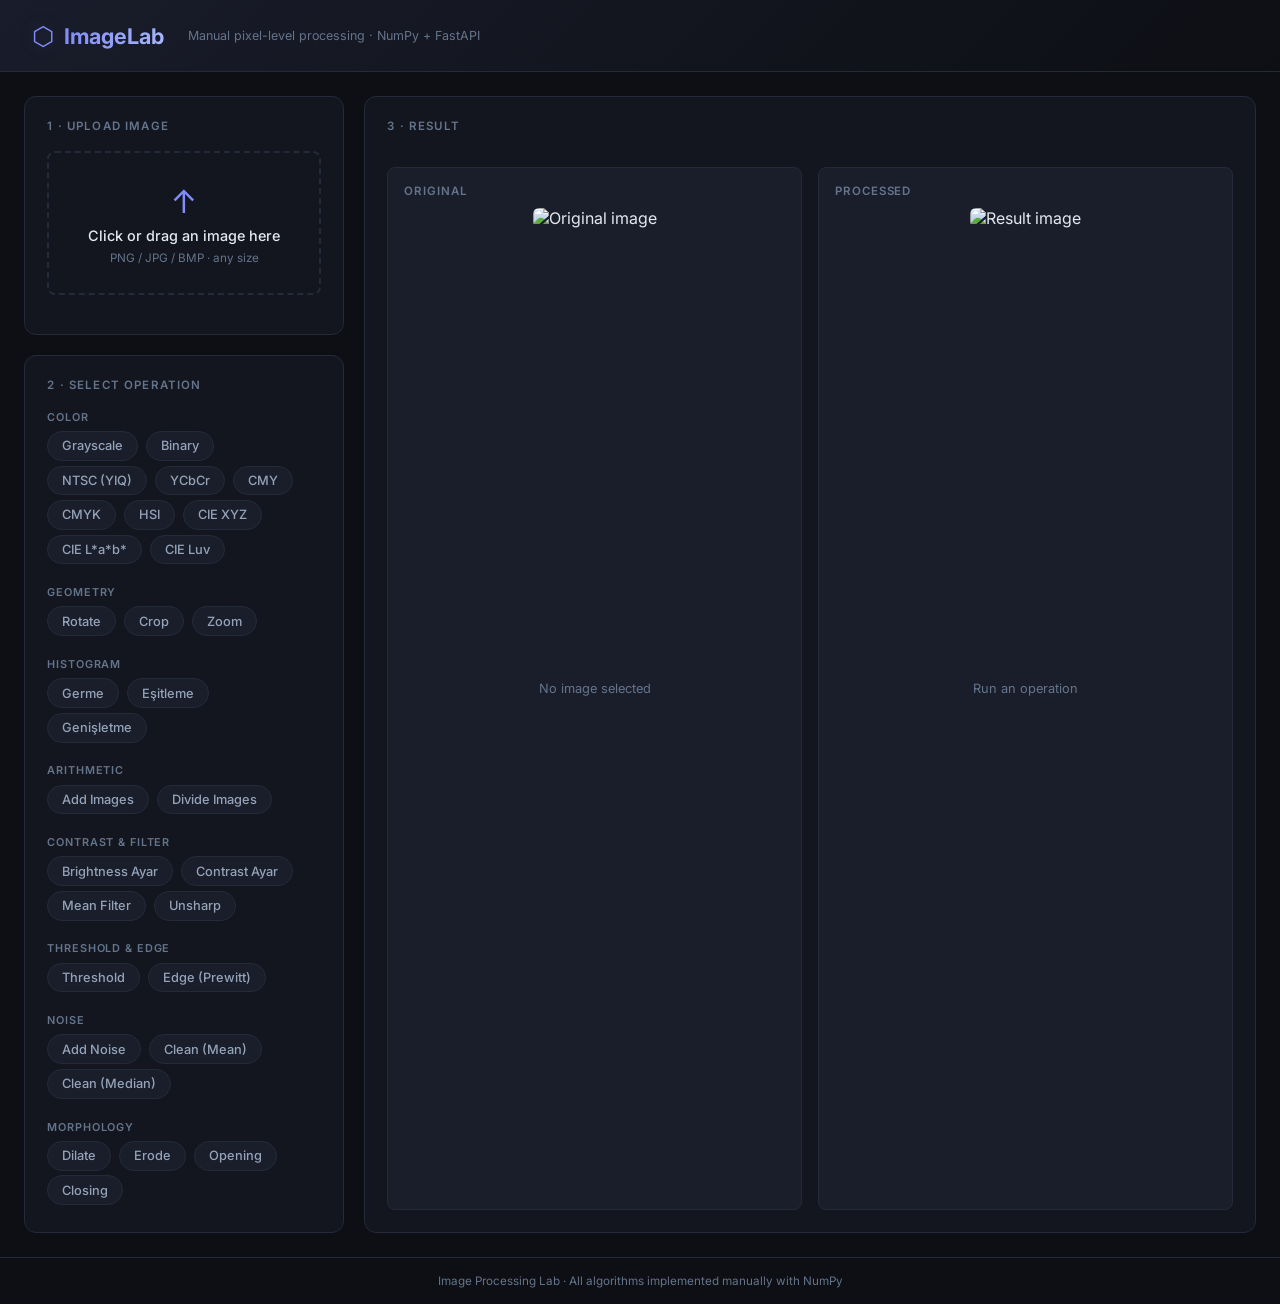
==== templates/index.html @ 9cddac35 "feat: implement image processing API routes, sharpening module, and frontend index template" ====
<!DOCTYPE html>
<html lang="en">
<head>
  <meta charset="UTF-8" />
  <meta name="viewport" content="width=device-width, initial-scale=1.0" />
  <title>Image Processing Lab</title>
  <meta name="description" content="Manual pixel-level image processing operations built from scratch with NumPy and FastAPI." />
  <link rel="preconnect" href="https://fonts.googleapis.com" />
  <link href="https://fonts.googleapis.com/css2?family=Inter:wght@300;400;500;600;700&display=swap" rel="stylesheet" />
  <link rel="stylesheet" href="/static/css/style.css" />
</head>
<body>

  <header class="header">
    <div class="header-inner">
      <div class="logo">
        <span class="logo-icon">⬡</span>
        <span class="logo-text">ImageLab</span>
      </div>
      <p class="header-sub">Manual pixel-level processing · NumPy + FastAPI</p>
    </div>
  </header>

  <main class="workspace">

    <!-- ── Upload Panel ─────────────────────────────────────────────────── -->
    <section class="panel upload-panel">
      <h2 class="panel-title">1 · Upload Image</h2>

      <label class="file-drop" id="fileDrop" for="fileInput">
        <span class="drop-icon">↑</span>
        <span class="drop-text">Click or drag an image here</span>
        <span class="drop-hint">PNG / JPG / BMP · any size</span>
        <input type="file" id="fileInput" accept="image/*" hidden />
      </label>

      <!-- Second image (for arithmetic ops) -->
      <div id="secondFileWrap" class="second-file hidden">
        <label class="section-label" for="fileInput2">Second Image (for Add / Divide)</label>
        <label class="file-drop file-drop--sm" for="fileInput2">
          <span class="drop-icon" style="font-size:1.2rem">↑</span>
          <span class="drop-text">Pick second image</span>
          <input type="file" id="fileInput2" accept="image/*" hidden />
        </label>
        <img id="previewImg2" class="preview-img preview-img--sm hidden" alt="Second image preview" />
      </div>

      <!-- Parameters -->
      <div class="params" id="paramsBox"></div>

      <button id="applyBtn" class="apply-btn hidden">Apply Changes</button>

      <div id="statusMsg" class="status-msg hidden"></div>
    </section>

    <!-- ── Operations Panel ──────────────────────────────────────────────── -->
    <section class="panel ops-panel">
      <h2 class="panel-title">2 · Select Operation</h2>

      <div class="ops-grid" id="opsGrid">

        <div class="ops-group">
          <h3 class="ops-group-title">Color</h3>
          <button id="btn-grayscale"        class="op-btn" data-op="grayscale">Grayscale</button>
          <button id="btn-binary"           class="op-btn" data-op="binary"    data-params="threshold">Binary</button>
          <button id="btn-ntsc"             class="op-btn" data-op="ntsc">NTSC (YIQ)</button>
          <button id="btn-ycbcr"            class="op-btn" data-op="ycbcr">YCbCr</button>
          <button id="btn-cmy"              class="op-btn" data-op="cmy">CMY</button>
          <button id="btn-cmyk"             class="op-btn" data-op="cmyk">CMYK</button>
          <button id="btn-hsi"              class="op-btn" data-op="hsi">HSI</button>
          <button id="btn-xyz"              class="op-btn" data-op="xyz">CIE XYZ</button>
          <button id="btn-lab"              class="op-btn" data-op="lab">CIE L*a*b*</button>
          <button id="btn-luv"              class="op-btn" data-op="luv">CIE Luv</button>
        </div>

        <div class="ops-group">
          <h3 class="ops-group-title">Geometry</h3>
          <button id="btn-rotation"         class="op-btn" data-op="rotation"  data-params="angle">Rotate</button>
          <button id="btn-crop"             class="op-btn" data-op="crop"      data-params="x1,y1,x2,y2">Crop</button>
          <button id="btn-zoom"             class="op-btn" data-op="zoom"      data-params="scale,method">Zoom</button>
        </div>

        <div class="ops-group">
          <h3 class="ops-group-title">Histogram</h3>
          <button id="btn-histogram-stretch"  class="op-btn" data-op="histogram-stretch">Germe</button>
          <button id="btn-histogram-equalize" class="op-btn" data-op="histogram-equalize">Eşitleme</button>
          <button id="btn-histogram-expand"   class="op-btn" data-op="histogram-expand" data-params="a,b">Genişletme</button>
        </div>

        <div class="ops-group">
          <h3 class="ops-group-title">Arithmetic</h3>
          <button id="btn-add"    class="op-btn" data-op="add"    data-needs-second="true">Add Images</button>
          <button id="btn-divide" class="op-btn" data-op="divide" data-needs-second="true">Divide Images</button>
        </div>

        <div class="ops-group">
          <h3 class="ops-group-title">Contrast & Filter</h3>
          <button id="btn-brightness-multiply" class="op-btn" data-op="brightness-multiply" data-params="alpha">Brightness Ayar</button>
          <button id="btn-contrast-log"      class="op-btn" data-op="contrast-log" data-params="factor">Contrast Ayar</button>
          <button id="btn-mean-filter"       class="op-btn" data-op="mean-filter" data-params="size">Mean Filter</button>
          <button id="btn-unsharp"           class="op-btn" data-op="unsharp">Unsharp</button>
        </div>

        <div class="ops-group">
          <h3 class="ops-group-title">Threshold & Edge</h3>
          <button id="btn-threshold" class="op-btn" data-op="threshold" data-params="threshold_val">Threshold</button>
          <button id="btn-edge"      class="op-btn" data-op="edge">Edge (Prewitt)</button>
        </div>

        <div class="ops-group">
          <h3 class="ops-group-title">Noise</h3>
          <button id="btn-noise-add"    class="op-btn" data-op="noise-add"    data-params="amount">Add Noise</button>
          <button id="btn-noise-mean"   class="op-btn" data-op="noise-mean">Clean (Mean)</button>
          <button id="btn-noise-median" class="op-btn" data-op="noise-median">Clean (Median)</button>
        </div>

        <div class="ops-group">
          <h3 class="ops-group-title">Morphology</h3>
          <button id="btn-dilate"  class="op-btn" data-op="dilate">Dilate</button>
          <button id="btn-erode"   class="op-btn" data-op="erode">Erode</button>
          <button id="btn-opening" class="op-btn" data-op="opening">Opening</button>
          <button id="btn-closing" class="op-btn" data-op="closing">Closing</button>
        </div>

      </div>
    </section>

    <!-- ── Preview Panel ─────────────────────────────────────────────────── -->
    <section class="panel preview-panel">
      <h2 class="panel-title">3 · Result</h2>
      <div class="preview-grid">
        <div class="preview-box">
          <p class="preview-label">Original</p>
          <img id="previewImg" class="preview-img" src="" alt="Original image" />
          <p class="preview-empty" id="origEmpty">No image selected</p>
          <div id="origHistArea" class="hist-inline hidden">
            <p class="hist-inline-label">Histogram</p>
            <canvas id="origHistCanvas" width="512" height="150"></canvas>
          </div>
        </div>
        <div class="preview-box">
          <p class="preview-label">Processed</p>
          <div class="spinner hidden" id="spinner"></div>
          <img id="resultImg" class="preview-img" src="" alt="Result image" />
          <p class="preview-empty" id="resultEmpty">Run an operation</p>
          <div id="procHistArea" class="hist-inline hidden">
            <p class="hist-inline-label">Histogram</p>
            <canvas id="procHistCanvas" width="512" height="150"></canvas>
          </div>
        </div>
      </div>
    </section>

  </main>

  <footer class="footer">
    <p>Image Processing Lab · All algorithms implemented manually with NumPy</p>
  </footer>

  <script src="/static/js/app.js"></script>
</body>
</html>
---- static/css/style.css ----
/* ── Reset & Base ──────────────────────────────────────────────────────────── */
*, *::before, *::after { box-sizing: border-box; margin: 0; padding: 0; }

:root {
  --bg:         #0d0f14;
  --bg-panel:   #13161f;
  --bg-card:    #1a1e2b;
  --border:     #252a3a;
  --accent:     #6366f1;
  --accent-2:   #818cf8;
  --accent-glow: rgba(99, 102, 241, 0.25);
  --text:       #e2e8f0;
  --text-muted: #64748b;
  --text-dim:   #94a3b8;
  --success:    #22c55e;
  --danger:     #ef4444;
  --radius:     12px;
  --radius-sm:  8px;
  --font:       'Inter', system-ui, sans-serif;
  --transition: 0.2s ease;
}

html { scroll-behavior: smooth; }

body {
  font-family: var(--font);
  background: var(--bg);
  color: var(--text);
  min-height: 100vh;
  display: flex;
  flex-direction: column;
}

/* ── Header ────────────────────────────────────────────────────────────────── */
.header {
  background: linear-gradient(135deg, #191c2a 0%, #0d0f14 100%);
  border-bottom: 1px solid var(--border);
  padding: 1.25rem 2rem;
}
.header-inner { display: flex; align-items: center; gap: 1.5rem; flex-wrap: wrap; }

.logo { display: flex; align-items: center; gap: 0.6rem; }
.logo-icon {
  font-size: 1.6rem;
  color: var(--accent-2);
  filter: drop-shadow(0 0 8px var(--accent-glow));
}
.logo-text {
  font-size: 1.35rem;
  font-weight: 700;
  background: linear-gradient(90deg, #818cf8, #a5b4fc);
  -webkit-background-clip: text;
  -webkit-text-fill-color: transparent;
  background-clip: text;
}
.header-sub { font-size: 0.78rem; color: var(--text-muted); }

/* ── Workspace ─────────────────────────────────────────────────────────────── */
.workspace {
  display: grid;
  grid-template-columns: 320px 1fr;
  grid-template-rows: auto auto;
  gap: 1.25rem;
  padding: 1.5rem;
  flex: 1;
  max-width: 1400px;
  width: 100%;
  margin: 0 auto;
}

/* ── Panel ─────────────────────────────────────────────────────────────────── */
.panel {
  background: var(--bg-panel);
  border: 1px solid var(--border);
  border-radius: var(--radius);
  padding: 1.4rem;
}
.panel-title {
  font-size: 0.72rem;
  font-weight: 600;
  letter-spacing: 0.1em;
  text-transform: uppercase;
  color: var(--text-muted);
  margin-bottom: 1.1rem;
}

/* ── Upload Panel ──────────────────────────────────────────────────────────── */
.upload-panel { grid-column: 1; grid-row: 1; }

.file-drop {
  display: flex;
  flex-direction: column;
  align-items: center;
  justify-content: center;
  gap: 0.4rem;
  border: 2px dashed var(--border);
  border-radius: var(--radius-sm);
  padding: 1.8rem 1rem;
  cursor: pointer;
  transition: border-color var(--transition), background var(--transition);
  text-align: center;
}
.file-drop:hover {
  border-color: var(--accent);
  background: rgba(99,102,241,0.05);
}
.file-drop.active { border-color: var(--accent); background: rgba(99,102,241,0.08); }

.drop-icon { font-size: 2rem; color: var(--accent-2); }
.drop-text { font-size: 0.9rem; font-weight: 500; }
.drop-hint { font-size: 0.73rem; color: var(--text-muted); }

.file-drop--sm { padding: 0.9rem 1rem; margin-top: 0.5rem; }

/* Second file */
.second-file { margin-top: 1rem; }
.section-label { font-size: 0.75rem; color: var(--text-dim); display: block; margin-bottom: 0.3rem; }

/* ── Params ────────────────────────────────────────────────────────────────── */
.params {
  margin-top: 1rem;
  display: flex;
  flex-direction: column;
  gap: 0.6rem;
}
.param-row {
  display: flex;
  align-items: center;
  justify-content: space-between;
  gap: 0.5rem;
}
.param-row label {
  font-size: 0.78rem;
  color: var(--text-dim);
  white-space: nowrap;
}
.param-row input {
  background: var(--bg-card);
  border: 1px solid var(--border);
  border-radius: 6px;
  color: var(--text);
  font-family: var(--font);
  font-size: 0.85rem;
  padding: 0.3rem 0.6rem;
  width: 90px;
  transition: border-color var(--transition);
}
.param-row input:focus {
  outline: none;
  border-color: var(--accent);
}
.param-row select {
  background: var(--bg-card);
  border: 1px solid var(--border);
  border-radius: 6px;
  color: var(--text);
  font-family: var(--font);
  font-size: 0.85rem;
  padding: 0.3rem 0.6rem;
  width: 90px;
  transition: border-color var(--transition);
  cursor: pointer;
  appearance: none;
  -webkit-appearance: none;
  background-image: url("data:image/svg+xml,%3Csvg xmlns='http://www.w3.org/2000/svg' width='10' height='6'%3E%3Cpath d='M0 0l5 6 5-6z' fill='%2364748b'/%3E%3C/svg%3E");
  background-repeat: no-repeat;
  background-position: right 0.5rem center;
  padding-right: 1.4rem;
}
.param-row select:focus {
  outline: none;
  border-color: var(--accent);
}

.apply-btn {
  width: 100%;
  margin-top: 1.2rem;
  padding: 0.75rem;
  background: linear-gradient(135deg, var(--accent) 0%, var(--accent-2) 100%);
  border: none;
  border-radius: var(--radius-sm);
  color: #fff;
  font-family: var(--font);
  font-size: 0.85rem;
  font-weight: 600;
  text-transform: uppercase;
  letter-spacing: 0.08em;
  cursor: pointer;
  box-shadow: 0 4px 12px var(--accent-glow);
  transition: transform var(--transition), box-shadow var(--transition), filter var(--transition);
  display: flex;
  align-items: center;
  justify-content: center;
}
.apply-btn:hover {
  filter: brightness(1.1);
  box-shadow: 0 6px 18px var(--accent-glow);
  transform: translateY(-1px);
}
.apply-btn:active {
  transform: translateY(1px);
}

/* ── Status Message ────────────────────────────────────────────────────────── */
.status-msg {
  margin-top: 0.75rem;
  font-size: 0.8rem;
  padding: 0.55rem 0.9rem;
  border-radius: 6px;
  background: rgba(239,68,68,0.12);
  color: var(--danger);
  border: 1px solid rgba(239,68,68,0.25);
}
.status-msg.success {
  background: rgba(34,197,94,0.1);
  color: var(--success);
  border-color: rgba(34,197,94,0.25);
}
.status-msg.warning {
  background: rgba(245,158,11,0.1);
  color: #f59e0b;
  border-color: rgba(245,158,11,0.25);
}

/* ── Operations Panel ──────────────────────────────────────────────────────── */
.ops-panel {
  grid-column: 1;
  grid-row: 2;
}

.ops-grid {
  display: flex;
  flex-direction: column;
  gap: 1rem;
}

.ops-group-title {
  font-size: 0.68rem;
  font-weight: 600;
  letter-spacing: 0.08em;
  text-transform: uppercase;
  color: var(--text-muted);
  margin-bottom: 0.45rem;
}
.op-btn {
  display: inline-block;
  margin: 0 0.3rem 0.3rem 0;
  padding: 0.4rem 0.85rem;
  background: var(--bg-card);
  border: 1px solid var(--border);
  border-radius: 20px;
  color: var(--text-dim);
  font-family: var(--font);
  font-size: 0.8rem;
  font-weight: 500;
  cursor: pointer;
  transition: background var(--transition), border-color var(--transition),
              color var(--transition), box-shadow var(--transition), transform 60ms;
}
.op-btn:hover {
  background: rgba(99,102,241,0.12);
  border-color: var(--accent);
  color: var(--accent-2);
  box-shadow: 0 0 0 3px var(--accent-glow);
}
.op-btn:active { transform: scale(0.96); }
.op-btn.active {
  background: var(--accent);
  border-color: var(--accent);
  color: #fff;
  box-shadow: 0 0 12px var(--accent-glow);
}
.op-btn:disabled {
  opacity: 0.45;
  cursor: not-allowed;
  transform: none;
}

/* ── Preview Panel ─────────────────────────────────────────────────────────── */
.preview-panel {
  grid-column: 2;
  grid-row: 1 / 3;
  display: flex;
  flex-direction: column;
  gap: 1rem;
}
.preview-grid {
  display: grid;
  grid-template-columns: 1fr 1fr;
  gap: 1rem;
  flex: 1;
}
.preview-box {
  background: var(--bg-card);
  border: 1px solid var(--border);
  border-radius: var(--radius-sm);
  padding: 1rem;
  display: flex;
  flex-direction: column;
  align-items: center;
  gap: 0.6rem;
  min-height: 280px;
  position: relative;
}
.preview-label {
  font-size: 0.72rem;
  font-weight: 600;
  letter-spacing: 0.08em;
  text-transform: uppercase;
  color: var(--text-muted);
  align-self: flex-start;
}
.preview-img {
  max-width: 100%;
  max-height: 420px;
  border-radius: 6px;
  object-fit: contain;
  transition: opacity 0.3s ease;
}
.preview-img.faded { opacity: 0.35; }
.preview-img--sm { max-height: 80px; border-radius: 4px; }
.preview-empty {
  position: absolute;
  top: 50%;
  left: 50%;
  transform: translate(-50%, -50%);
  font-size: 0.8rem;
  color: var(--text-muted);
  pointer-events: none;
}

/* Spinner */
.spinner {
  width: 36px; height: 36px;
  border: 3px solid var(--border);
  border-top-color: var(--accent);
  border-radius: 50%;
  animation: spin 0.7s linear infinite;
  position: absolute;
  top: 50%; left: 50%;
  transform: translate(-50%, -50%);
}
@keyframes spin { to { transform: translate(-50%, -50%) rotate(360deg); } }

/* Inline histogram (under Original / Processed preview boxes) */
.hist-inline {
  width: 100%;
  margin-top: 0.6rem;
  padding-top: 0.6rem;
  border-top: 1px solid var(--border);
  display: flex;
  flex-direction: column;
  gap: 0.35rem;
  animation: histFadeIn 0.4s ease;
}
@keyframes histFadeIn {
  from { opacity: 0; transform: translateY(6px); }
  to   { opacity: 1; transform: translateY(0); }
}
.hist-inline-label {
  font-size: 0.65rem;
  font-weight: 600;
  letter-spacing: 0.08em;
  text-transform: uppercase;
  color: var(--text-muted);
}
.hist-inline canvas {
  width: 100%;
  height: 130px;
  border-radius: 4px;
}

/* ── Utility ────────────────────────────────────────────────────────────────── */
.hidden { display: none !important; }

/* ── Footer ────────────────────────────────────────────────────────────────── */
.footer {
  text-align: center;
  padding: 1rem;
  font-size: 0.73rem;
  color: var(--text-muted);
  border-top: 1px solid var(--border);
}

/* ── Responsive ─────────────────────────────────────────────────────────────── */
@media (max-width: 900px) {
  .workspace {
    grid-template-columns: 1fr;
    grid-template-rows: auto;
  }
  .preview-panel { grid-column: 1; grid-row: auto; }
  .preview-grid { grid-template-columns: 1fr; }
}
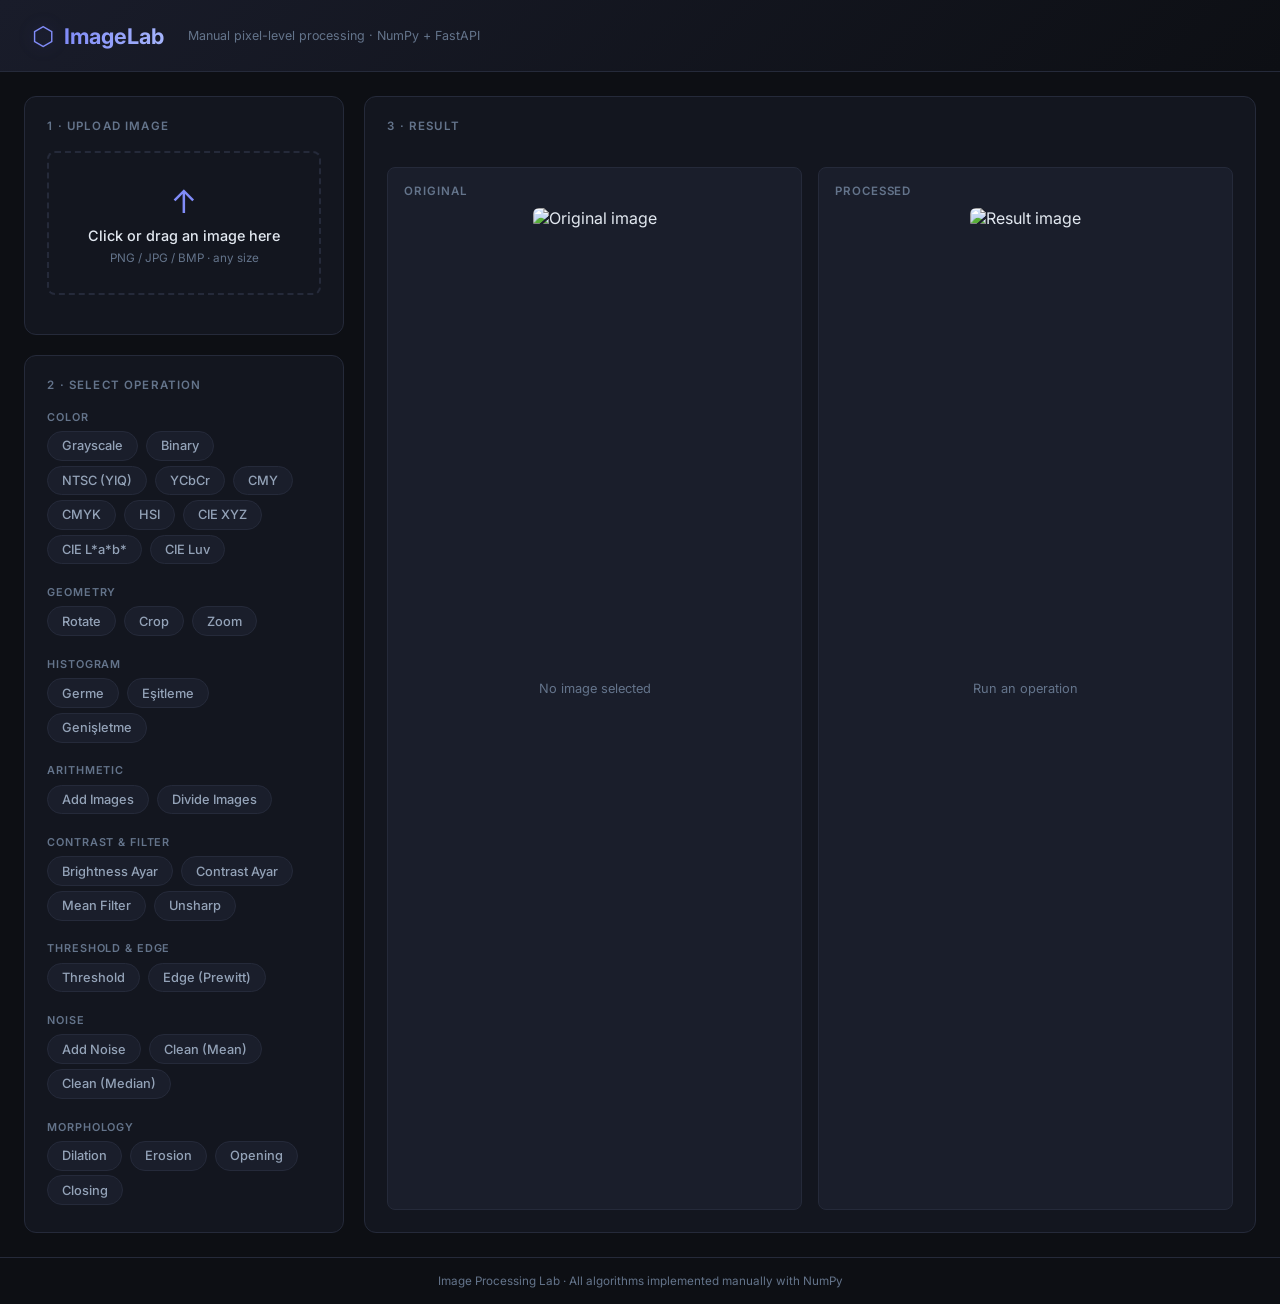
==== commit 718705e3: "feat: implement morphological processing operations and add corresponding API endpoints" ====
--- a/templates/index.html
+++ b/templates/index.html
@@ -116,10 +116,10 @@
 
         <div class="ops-group">
           <h3 class="ops-group-title">Morphology</h3>
-          <button id="btn-dilate"  class="op-btn" data-op="dilate">Dilate</button>
-          <button id="btn-erode"   class="op-btn" data-op="erode">Erode</button>
-          <button id="btn-opening" class="op-btn" data-op="opening">Opening</button>
-          <button id="btn-closing" class="op-btn" data-op="closing">Closing</button>
+          <button id="btn-dilation" class="op-btn" data-op="dilation">Dilation</button>
+          <button id="btn-erosion"  class="op-btn" data-op="erosion">Erosion</button>
+          <button id="btn-opening"  class="op-btn" data-op="opening">Opening</button>
+          <button id="btn-closing"  class="op-btn" data-op="closing">Closing</button>
         </div>
 
       </div>
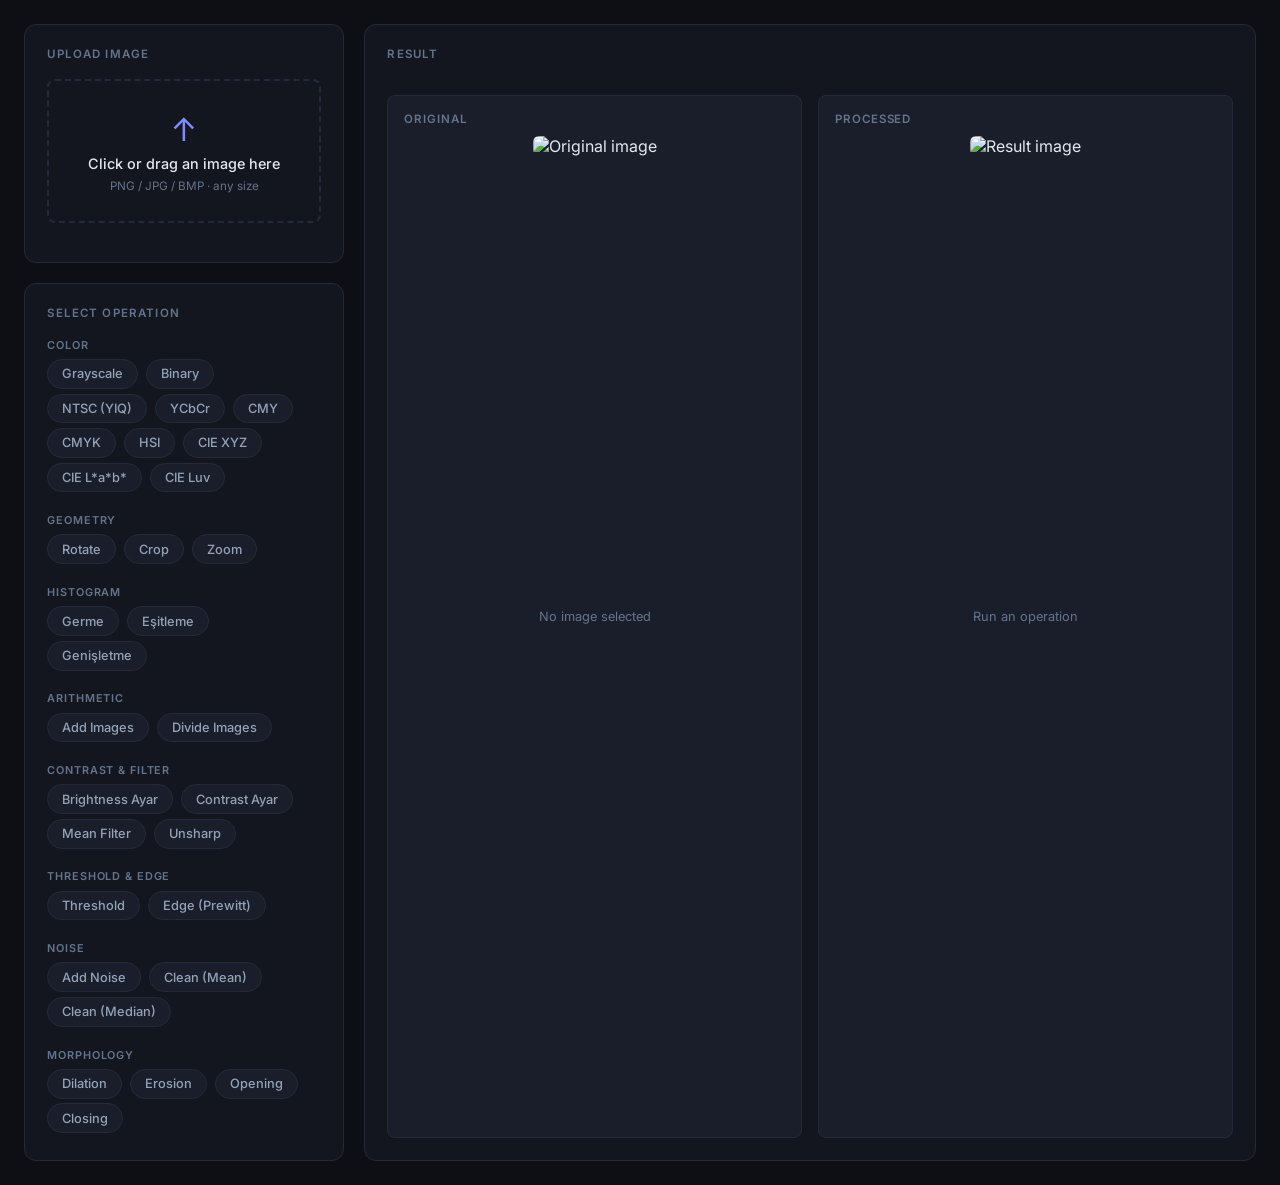
==== commit 2a27bb5e: "feat: initialize frontend interface with image upload, processing tools, and preview dashboard" ====
--- a/templates/index.html
+++ b/templates/index.html
@@ -11,21 +11,12 @@
 </head>
 <body>
 
-  <header class="header">
-    <div class="header-inner">
-      <div class="logo">
-        <span class="logo-icon">⬡</span>
-        <span class="logo-text">ImageLab</span>
-      </div>
-      <p class="header-sub">Manual pixel-level processing · NumPy + FastAPI</p>
-    </div>
-  </header>
 
   <main class="workspace">
 
     <!-- ── Upload Panel ─────────────────────────────────────────────────── -->
     <section class="panel upload-panel">
-      <h2 class="panel-title">1 · Upload Image</h2>
+      <h2 class="panel-title">Upload Image</h2>
 
       <label class="file-drop" id="fileDrop" for="fileInput">
         <span class="drop-icon">↑</span>
@@ -55,7 +46,7 @@
 
     <!-- ── Operations Panel ──────────────────────────────────────────────── -->
     <section class="panel ops-panel">
-      <h2 class="panel-title">2 · Select Operation</h2>
+      <h2 class="panel-title">Select Operation</h2>
 
       <div class="ops-grid" id="opsGrid">
 
@@ -127,7 +118,7 @@
 
     <!-- ── Preview Panel ─────────────────────────────────────────────────── -->
     <section class="panel preview-panel">
-      <h2 class="panel-title">3 · Result</h2>
+      <h2 class="panel-title">Result</h2>
       <div class="preview-grid">
         <div class="preview-box">
           <p class="preview-label">Original</p>
@@ -153,9 +144,6 @@
 
   </main>
 
-  <footer class="footer">
-    <p>Image Processing Lab · All algorithms implemented manually with NumPy</p>
-  </footer>
 
   <script src="/static/js/app.js"></script>
 </body>
--- a/static/css/style.css
+++ b/static/css/style.css
@@ -31,29 +31,6 @@
   flex-direction: column;
 }
 
-/* ── Header ────────────────────────────────────────────────────────────────── */
-.header {
-  background: linear-gradient(135deg, #191c2a 0%, #0d0f14 100%);
-  border-bottom: 1px solid var(--border);
-  padding: 1.25rem 2rem;
-}
-.header-inner { display: flex; align-items: center; gap: 1.5rem; flex-wrap: wrap; }
-
-.logo { display: flex; align-items: center; gap: 0.6rem; }
-.logo-icon {
-  font-size: 1.6rem;
-  color: var(--accent-2);
-  filter: drop-shadow(0 0 8px var(--accent-glow));
-}
-.logo-text {
-  font-size: 1.35rem;
-  font-weight: 700;
-  background: linear-gradient(90deg, #818cf8, #a5b4fc);
-  -webkit-background-clip: text;
-  -webkit-text-fill-color: transparent;
-  background-clip: text;
-}
-.header-sub { font-size: 0.78rem; color: var(--text-muted); }
 
 /* ── Workspace ─────────────────────────────────────────────────────────────── */
 .workspace {
@@ -211,11 +188,7 @@
   color: var(--danger);
   border: 1px solid rgba(239,68,68,0.25);
 }
-.status-msg.success {
-  background: rgba(34,197,94,0.1);
-  color: var(--success);
-  border-color: rgba(34,197,94,0.25);
-}
+
 .status-msg.warning {
   background: rgba(245,158,11,0.1);
   color: #f59e0b;
@@ -373,14 +346,6 @@
 /* ── Utility ────────────────────────────────────────────────────────────────── */
 .hidden { display: none !important; }
 
-/* ── Footer ────────────────────────────────────────────────────────────────── */
-.footer {
-  text-align: center;
-  padding: 1rem;
-  font-size: 0.73rem;
-  color: var(--text-muted);
-  border-top: 1px solid var(--border);
-}
 
 /* ── Responsive ─────────────────────────────────────────────────────────────── */
 @media (max-width: 900px) {
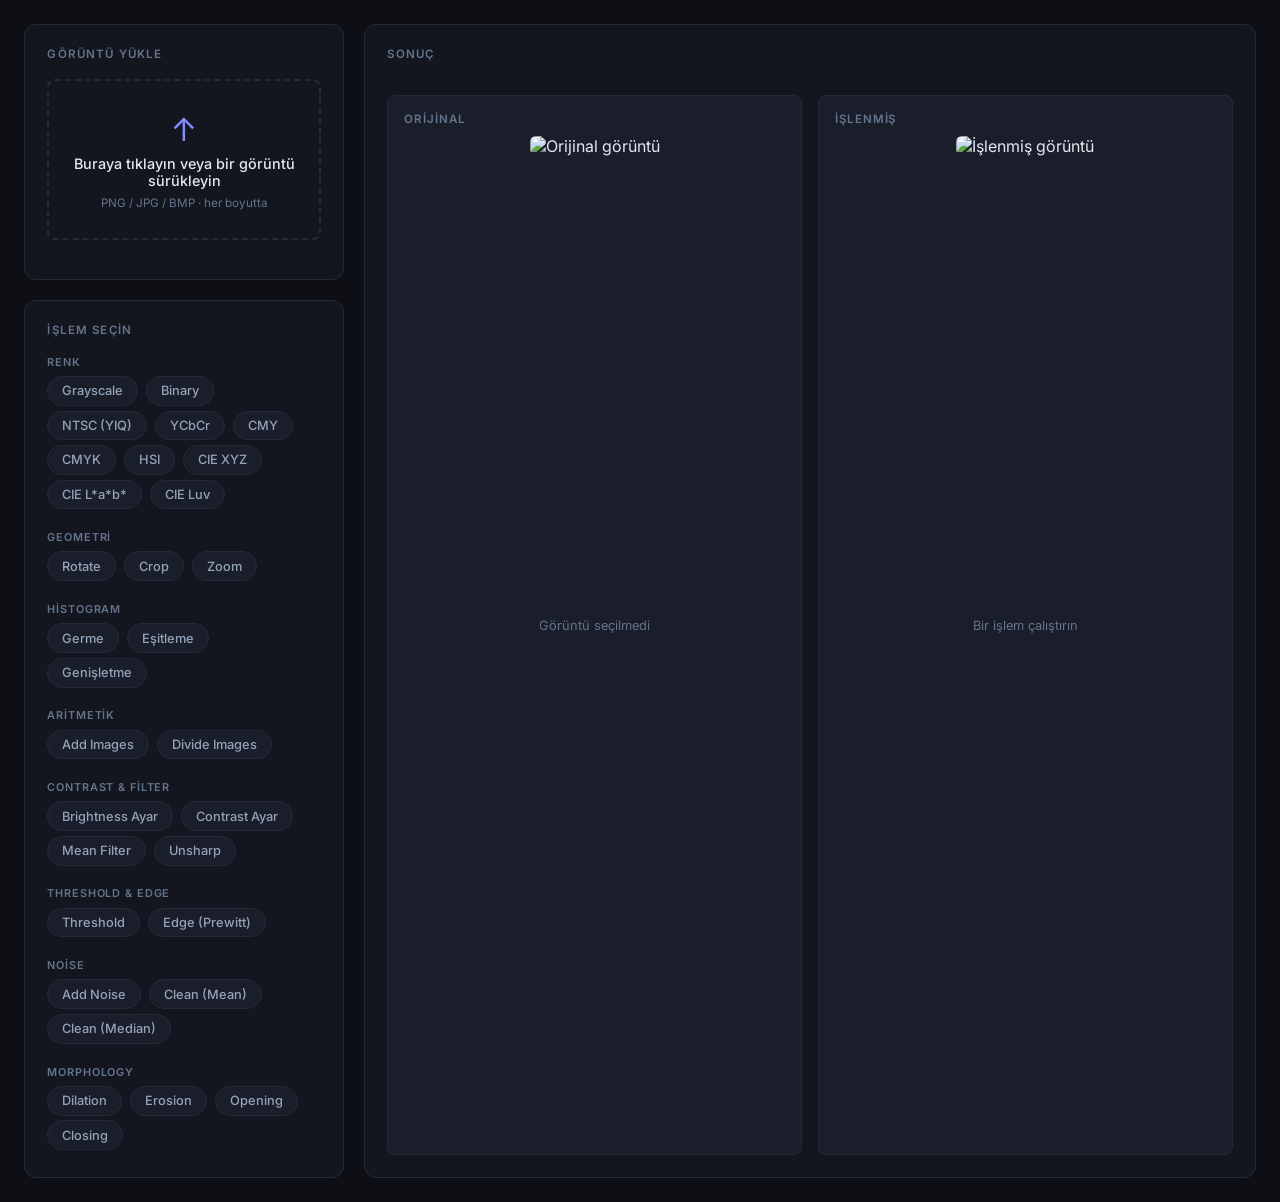
==== commit 4db20346: "feat: create initial index.html template for image processing project dashboard" ====
--- a/templates/index.html
+++ b/templates/index.html
@@ -1,57 +1,56 @@
 <!DOCTYPE html>
-<html lang="en">
+<html lang="tr">
 <head>
   <meta charset="UTF-8" />
   <meta name="viewport" content="width=device-width, initial-scale=1.0" />
-  <title>Image Processing Lab</title>
-  <meta name="description" content="Manual pixel-level image processing operations built from scratch with NumPy and FastAPI." />
+  <title>Görüntü İşleme Proje Ödevi</title>
+  <meta name="description" content="Üniversite görüntü işleme dersi kapsamında geliştirilmiş proje ödevi." />
   <link rel="preconnect" href="https://fonts.googleapis.com" />
   <link href="https://fonts.googleapis.com/css2?family=Inter:wght@300;400;500;600;700&display=swap" rel="stylesheet" />
   <link rel="stylesheet" href="/static/css/style.css" />
 </head>
 <body>
 
-
   <main class="workspace">
 
-    <!-- ── Upload Panel ─────────────────────────────────────────────────── -->
+    <!-- Yükleme Paneli -->
     <section class="panel upload-panel">
-      <h2 class="panel-title">Upload Image</h2>
+      <h2 class="panel-title">Görüntü Yükle</h2>
 
       <label class="file-drop" id="fileDrop" for="fileInput">
         <span class="drop-icon">↑</span>
-        <span class="drop-text">Click or drag an image here</span>
-        <span class="drop-hint">PNG / JPG / BMP · any size</span>
+        <span class="drop-text">Buraya tıklayın veya bir görüntü sürükleyin</span>
+        <span class="drop-hint">PNG / JPG / BMP · her boyutta</span>
         <input type="file" id="fileInput" accept="image/*" hidden />
       </label>
 
-      <!-- Second image (for arithmetic ops) -->
+      <!-- İkinci Görüntü -->
       <div id="secondFileWrap" class="second-file hidden">
-        <label class="section-label" for="fileInput2">Second Image (for Add / Divide)</label>
+        <label class="section-label" for="fileInput2">İkinci Görüntü (Toplama / Bölme için)</label>
         <label class="file-drop file-drop--sm" for="fileInput2">
           <span class="drop-icon" style="font-size:1.2rem">↑</span>
-          <span class="drop-text">Pick second image</span>
+          <span class="drop-text">İkinci görüntüyü seçin</span>
           <input type="file" id="fileInput2" accept="image/*" hidden />
         </label>
-        <img id="previewImg2" class="preview-img preview-img--sm hidden" alt="Second image preview" />
+        <img id="previewImg2" class="preview-img preview-img--sm hidden" alt="İkinci görüntü önizleme" />
       </div>
 
-      <!-- Parameters -->
+      <!-- Parametreler -->
       <div class="params" id="paramsBox"></div>
 
-      <button id="applyBtn" class="apply-btn hidden">Apply Changes</button>
+      <button id="applyBtn" class="apply-btn hidden">Değişiklikleri Uygula</button>
 
       <div id="statusMsg" class="status-msg hidden"></div>
     </section>
 
-    <!-- ── Operations Panel ──────────────────────────────────────────────── -->
+    <!-- İşlem Paneli -->
     <section class="panel ops-panel">
-      <h2 class="panel-title">Select Operation</h2>
+      <h2 class="panel-title">İşlem Seçin</h2>
 
       <div class="ops-grid" id="opsGrid">
 
         <div class="ops-group">
-          <h3 class="ops-group-title">Color</h3>
+          <h3 class="ops-group-title">Renk</h3>
           <button id="btn-grayscale"        class="op-btn" data-op="grayscale">Grayscale</button>
           <button id="btn-binary"           class="op-btn" data-op="binary"    data-params="threshold">Binary</button>
           <button id="btn-ntsc"             class="op-btn" data-op="ntsc">NTSC (YIQ)</button>
@@ -65,7 +64,7 @@
         </div>
 
         <div class="ops-group">
-          <h3 class="ops-group-title">Geometry</h3>
+          <h3 class="ops-group-title">Geometri</h3>
           <button id="btn-rotation"         class="op-btn" data-op="rotation"  data-params="angle">Rotate</button>
           <button id="btn-crop"             class="op-btn" data-op="crop"      data-params="x1,y1,x2,y2">Crop</button>
           <button id="btn-zoom"             class="op-btn" data-op="zoom"      data-params="scale,method">Zoom</button>
@@ -79,7 +78,7 @@
         </div>
 
         <div class="ops-group">
-          <h3 class="ops-group-title">Arithmetic</h3>
+          <h3 class="ops-group-title">Aritmetik</h3>
           <button id="btn-add"    class="op-btn" data-op="add"    data-needs-second="true">Add Images</button>
           <button id="btn-divide" class="op-btn" data-op="divide" data-needs-second="true">Divide Images</button>
         </div>
@@ -116,24 +115,24 @@
       </div>
     </section>
 
-    <!-- ── Preview Panel ─────────────────────────────────────────────────── -->
+    <!-- Sonuç Paneli -->
     <section class="panel preview-panel">
-      <h2 class="panel-title">Result</h2>
+      <h2 class="panel-title">Sonuç</h2>
       <div class="preview-grid">
         <div class="preview-box">
-          <p class="preview-label">Original</p>
-          <img id="previewImg" class="preview-img" src="" alt="Original image" />
-          <p class="preview-empty" id="origEmpty">No image selected</p>
+          <p class="preview-label">Orijinal</p>
+          <img id="previewImg" class="preview-img" src="" alt="Orijinal görüntü" />
+          <p class="preview-empty" id="origEmpty">Görüntü seçilmedi</p>
           <div id="origHistArea" class="hist-inline hidden">
             <p class="hist-inline-label">Histogram</p>
             <canvas id="origHistCanvas" width="512" height="150"></canvas>
           </div>
         </div>
         <div class="preview-box">
-          <p class="preview-label">Processed</p>
+          <p class="preview-label">İşlenmiş</p>
           <div class="spinner hidden" id="spinner"></div>
-          <img id="resultImg" class="preview-img" src="" alt="Result image" />
-          <p class="preview-empty" id="resultEmpty">Run an operation</p>
+          <img id="resultImg" class="preview-img" src="" alt="İşlenmiş görüntü" />
+          <p class="preview-empty" id="resultEmpty">Bir işlem çalıştırın</p>
           <div id="procHistArea" class="hist-inline hidden">
             <p class="hist-inline-label">Histogram</p>
             <canvas id="procHistCanvas" width="512" height="150"></canvas>
@@ -144,7 +143,6 @@
 
   </main>
 
-
   <script src="/static/js/app.js"></script>
 </body>
-</html>
+</html>
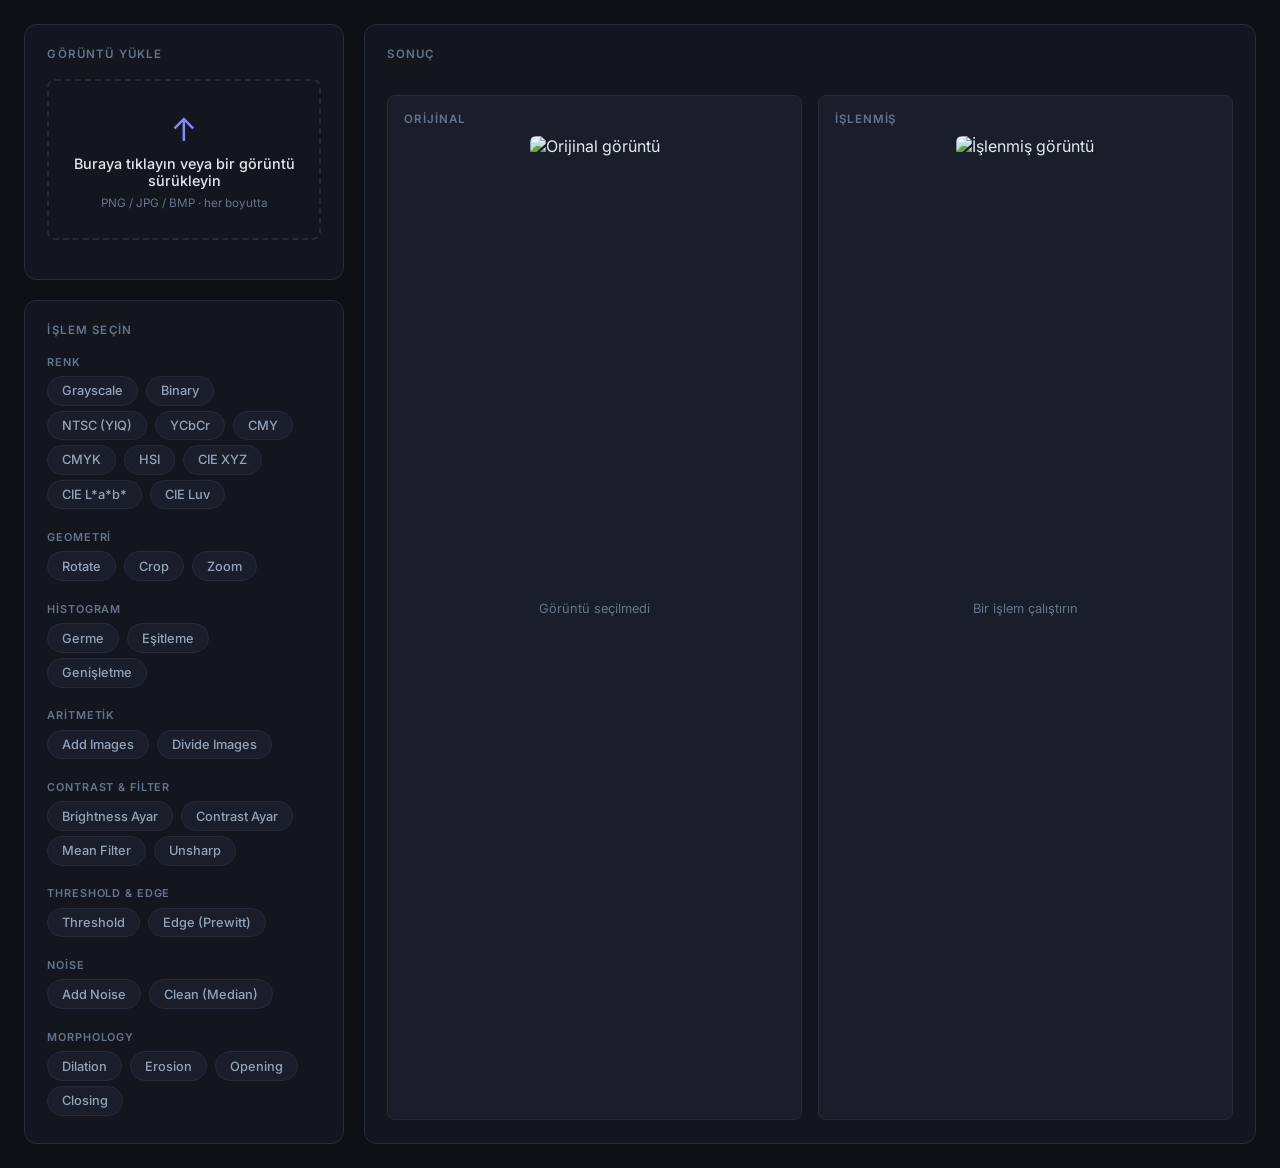
==== commit ca71ed2a: "feat: add image processing interface, noise generation utilities, and API route handling." ====
--- a/templates/index.html
+++ b/templates/index.html
@@ -7,7 +7,7 @@
   <meta name="description" content="Üniversite görüntü işleme dersi kapsamında geliştirilmiş proje ödevi." />
   <link rel="preconnect" href="https://fonts.googleapis.com" />
   <link href="https://fonts.googleapis.com/css2?family=Inter:wght@300;400;500;600;700&display=swap" rel="stylesheet" />
-  <link rel="stylesheet" href="/static/css/style.css" />
+  <link rel="stylesheet" href="/static/css/style.css?v=0.2" />
 </head>
 <body>
 
@@ -100,7 +100,6 @@
         <div class="ops-group">
           <h3 class="ops-group-title">Noise</h3>
           <button id="btn-noise-add"    class="op-btn" data-op="noise-add"    data-params="amount">Add Noise</button>
-          <button id="btn-noise-mean"   class="op-btn" data-op="noise-mean">Clean (Mean)</button>
           <button id="btn-noise-median" class="op-btn" data-op="noise-median">Clean (Median)</button>
         </div>
 
@@ -143,6 +142,6 @@
 
   </main>
 
-  <script src="/static/js/app.js"></script>
+  <script src="/static/js/app.js?v=0.2"></script>
 </body>
 </html>
--- a/static/css/style.css
+++ b/static/css/style.css
@@ -1,4 +1,4 @@
-/* ── Reset & Base ──────────────────────────────────────────────────────────── */
+/* Reset & Base */
 *, *::before, *::after { box-sizing: border-box; margin: 0; padding: 0; }
 
 :root {
@@ -31,8 +31,7 @@
   flex-direction: column;
 }
 
-
-/* ── Workspace ─────────────────────────────────────────────────────────────── */
+/* Workspace */
 .workspace {
   display: grid;
   grid-template-columns: 320px 1fr;
@@ -45,7 +44,7 @@
   margin: 0 auto;
 }
 
-/* ── Panel ─────────────────────────────────────────────────────────────────── */
+/* Panel */
 .panel {
   background: var(--bg-panel);
   border: 1px solid var(--border);
@@ -61,7 +60,7 @@
   margin-bottom: 1.1rem;
 }
 
-/* ── Upload Panel ──────────────────────────────────────────────────────────── */
+/* Upload Panel */
 .upload-panel { grid-column: 1; grid-row: 1; }
 
 .file-drop {
@@ -93,7 +92,7 @@
 .second-file { margin-top: 1rem; }
 .section-label { font-size: 0.75rem; color: var(--text-dim); display: block; margin-bottom: 0.3rem; }
 
-/* ── Params ────────────────────────────────────────────────────────────────── */
+/* Params */
 .params {
   margin-top: 1rem;
   display: flex;
@@ -178,7 +177,7 @@
   transform: translateY(1px);
 }
 
-/* ── Status Message ────────────────────────────────────────────────────────── */
+/* Status Message */
 .status-msg {
   margin-top: 0.75rem;
   font-size: 0.8rem;
@@ -195,7 +194,7 @@
   border-color: rgba(245,158,11,0.25);
 }
 
-/* ── Operations Panel ──────────────────────────────────────────────────────── */
+/* Operations Panel */
 .ops-panel {
   grid-column: 1;
   grid-row: 2;
@@ -249,7 +248,7 @@
   transform: none;
 }
 
-/* ── Preview Panel ─────────────────────────────────────────────────────────── */
+/* Preview Panel */
 .preview-panel {
   grid-column: 2;
   grid-row: 1 / 3;
@@ -343,11 +342,10 @@
   border-radius: 4px;
 }
 
-/* ── Utility ────────────────────────────────────────────────────────────────── */
+/* Utility */
 .hidden { display: none !important; }
 
-
-/* ── Responsive ─────────────────────────────────────────────────────────────── */
+/* Responsive */
 @media (max-width: 900px) {
   .workspace {
     grid-template-columns: 1fr;
@@ -355,4 +353,4 @@
   }
   .preview-panel { grid-column: 1; grid-row: auto; }
   .preview-grid { grid-template-columns: 1fr; }
-}
+}
